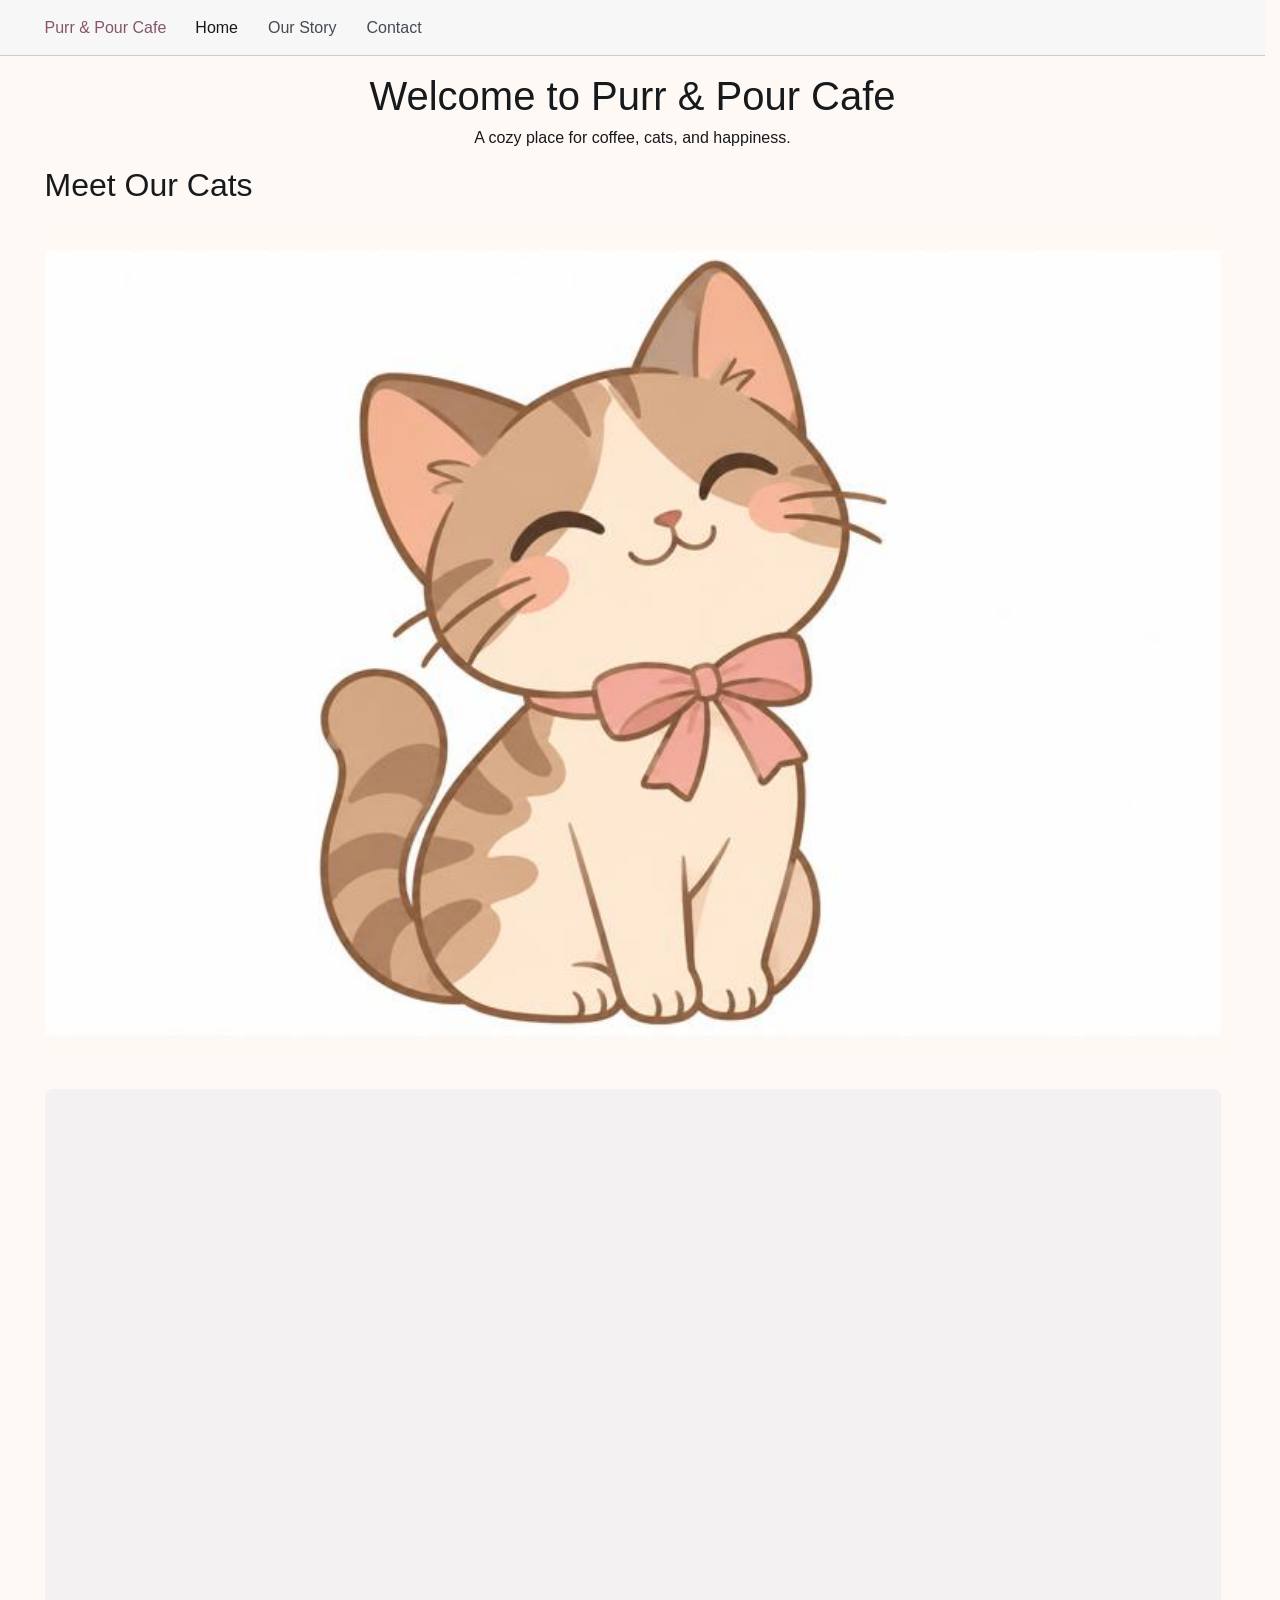
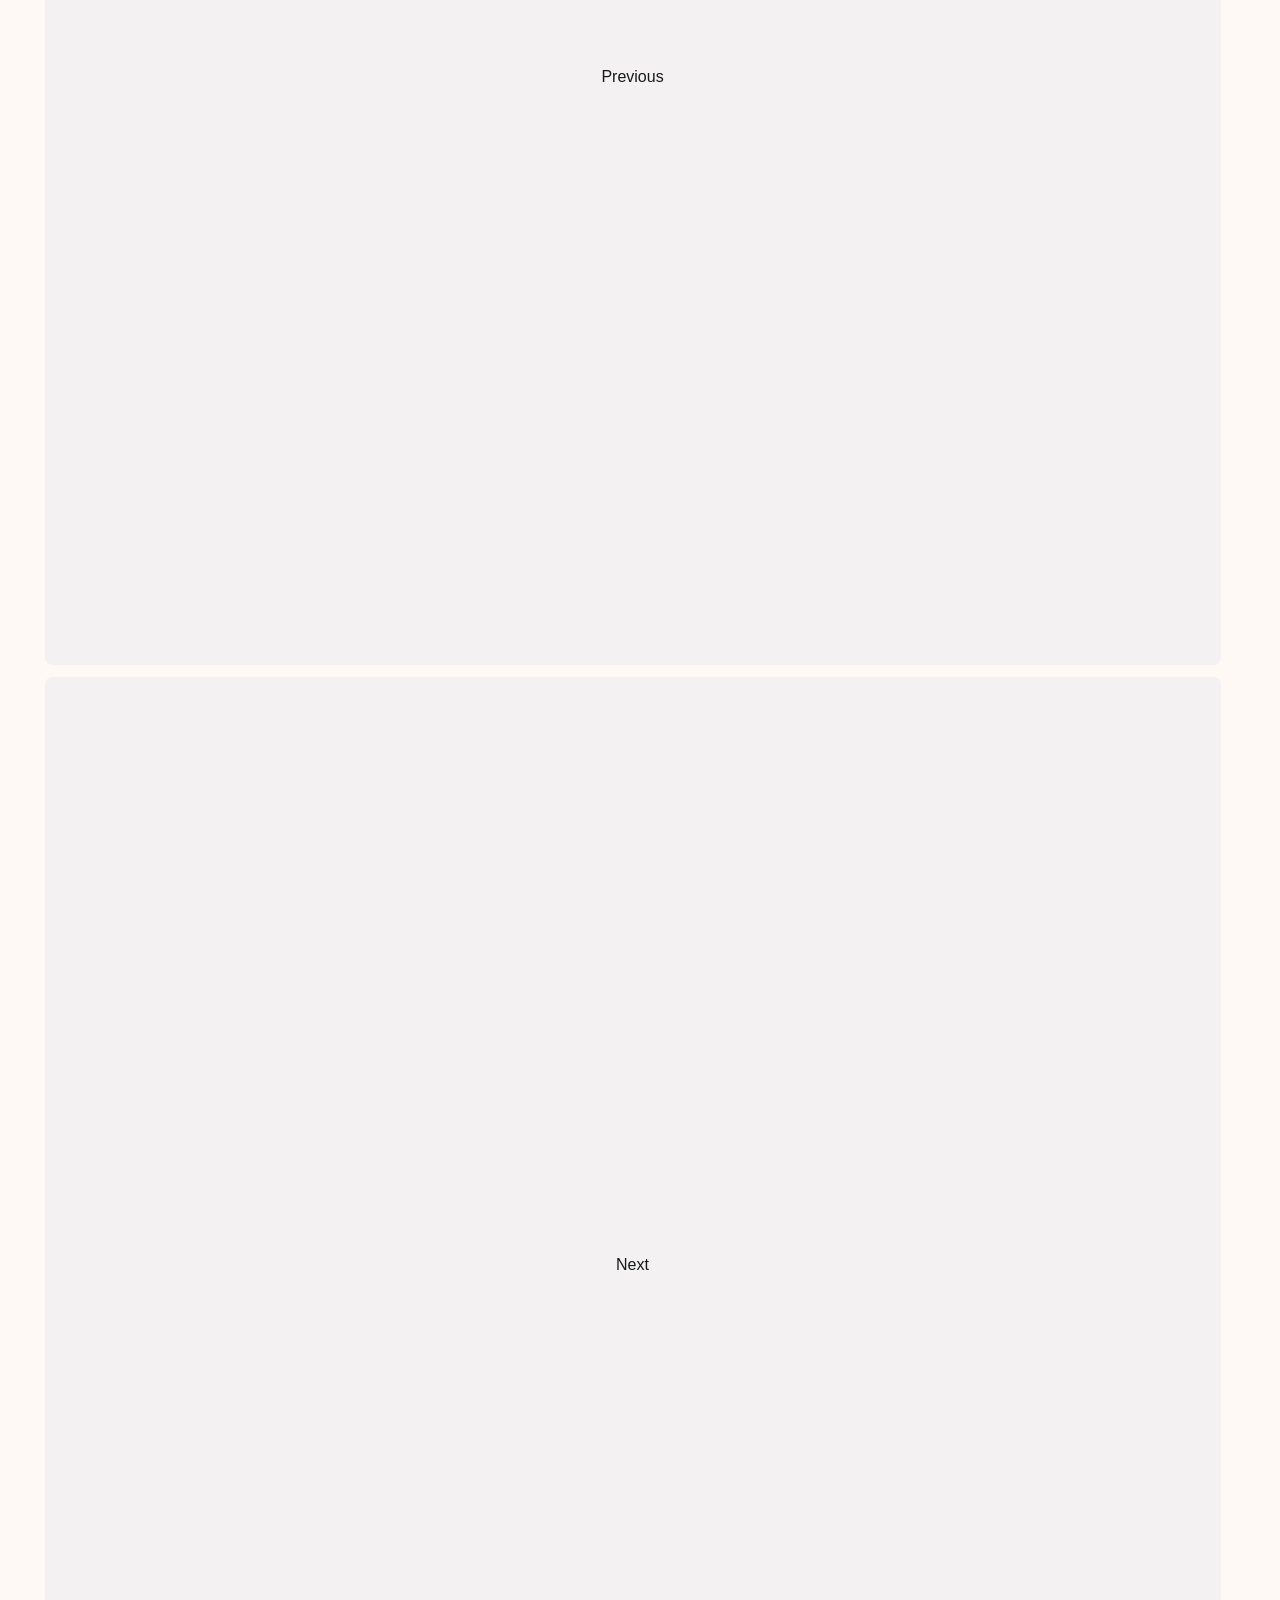
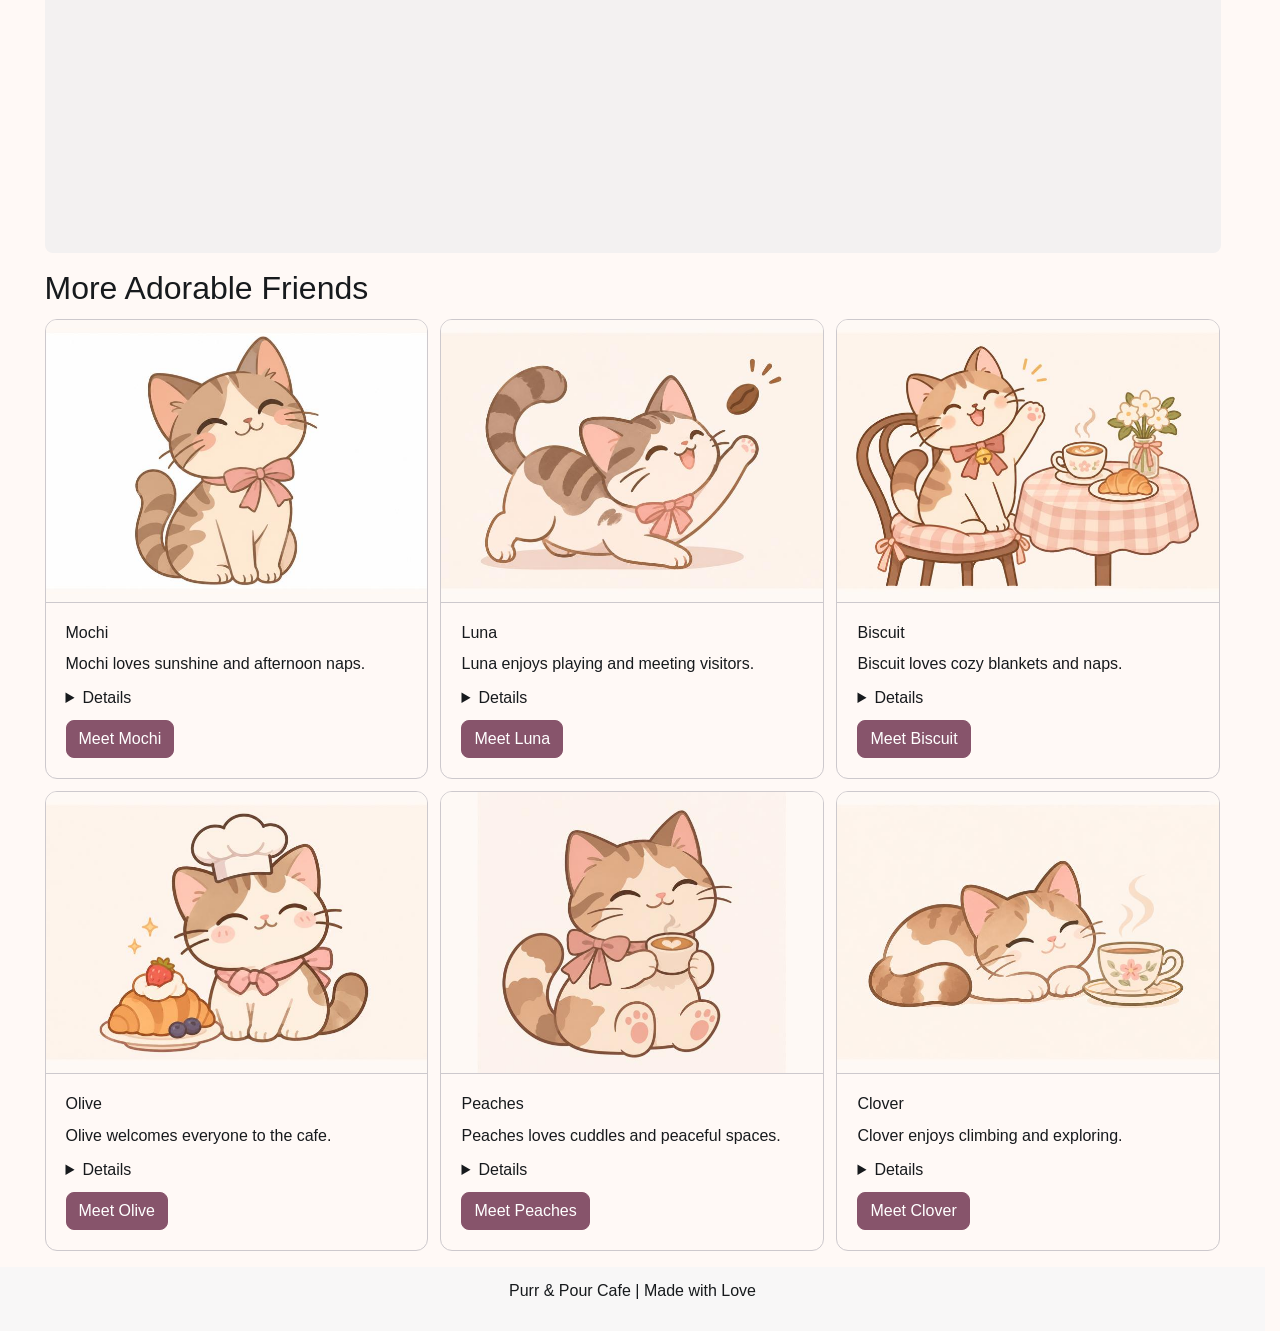
==== index.html @ 05589e62 "lab 6" ====
<!DOCTYPE html>
<html lang="en">
<head>
  <meta charset="UTF-8">
  <meta name="viewport" content="width=device-width, initial-scale=1.0">
  <title>Home | Purr & Pour Cafe</title>
  <link rel="stylesheet" href="css/bootstrap.min.css">
  <link rel="stylesheet" href="css/style.css">
  <script type="module" src="js/bootstrap.bundle.min.js"></script>
</head>

<body>

  <!-- NAVIGATION -->
  <nav class="navbar md:navbar-expand bg-1 border-bottom">
    <div class="container">

      <a class="navbar-brand" href="index.html">
        Purr & Pour Cafe
      </a>

      <button class="btn-icon navbar-toggler"
        type="button"
        data-bs-toggle="drawer"
        data-bs-target="#menu"
        aria-controls="menu"
        aria-expanded="false"
        aria-label="Open menu">
        <span class="navbar-toggler-icon"></span>
      </button>

      <dialog class="drawer drawer-end" id="menu"
        aria-labelledby="menuTitle">

        <div class="drawer-header">
          <h2 class="drawer-title h5" id="menuTitle">Menu</h2>
          <button class="btn-close" type="button"
            data-bs-dismiss="drawer"
            aria-label="Close menu"></button>
        </div>

        <div class="drawer-body">
          <ul class="navbar-nav">
            <li class="nav-item">
              <a class="nav-link active" aria-current="page"
                href="index.html">Home</a>
            </li>
            <li class="nav-item">
              <a class="nav-link" href="#">Our Story</a>
            </li>
            <li class="nav-item">
              <a class="nav-link" href="Contact.html">Contact</a>
            </li>
          </ul>
        </div>
      </dialog>

    </div>
  </nav>

  <main class="container py-5">

    <!-- PAGE HEADING -->
    <header class="text-center mb-5">
      <h1>Welcome to Purr & Pour Cafe</h1>
      <p class="lead">
        A cozy place for coffee, cats, and happiness.
      </p>
    </header>

    <!-- CAROUSEL -->
    <section class="mb-5" aria-label="Featured cats">

      <h2>Meet Our Cats</h2>

      <div id="catCarousel" class="carousel slide">

        <div class="carousel-inner">

          <div class="carousel-item active">
            <img src="Images/images/cat1.svg"
              class="d-block w-100"
              alt="Mochi the brown cafe cat">
          </div>

          <div class="carousel-item">
            <img src="Images/images/cat2.svg"
              class="d-block w-100"
              alt="Luna the playful cat">
          </div>

          <div class="carousel-item">
            <img src="Images/images/cat3.svg"
              class="d-block w-100"
              alt="Biscuit the sleepy cat">
          </div>

        </div>

        <button class="btn-icon" type="button"
          data-bs-target="#catCarousel"
          data-bs-slide="prev"
          aria-label="Previous slide">
          Previous
        </button>

        <button class="btn-icon" type="button"
          data-bs-target="#catCarousel"
          data-bs-slide="next"
          aria-label="Next slide">
          Next
        </button>

      </div>
    </section>

    <!-- SIX CAT CARDS -->
    <section>
      <h2 class="mb-4">More Adorable Friends</h2>

      <div class="row g-4">

        <!-- CARD 1 -->
        <div class="col-12 md:col-6 lg:col-4">
          <article class="card h-100">
            <img src="Images/images/cat1.svg"
              class="card-img-top"
              alt="Mochi the brown cat">

            <div class="card-body">
              <h3 class="card-title h5">Mochi</h3>
              <p>Mochi loves sunshine and afternoon naps.</p>

              <details>
                <summary>Details</summary>
                <p>Mochi enjoys sitting by the window.</p>
              </details>

              <button class="btn-solid theme-primary"
                type="button"
                data-bs-toggle="dialog"
                data-bs-target="#dialog1">
                Meet Mochi
              </button>

              <dialog class="dialog" id="dialog1"
                aria-labelledby="title1">
                <div class="dialog-header">
                  <h4 id="title1">Mochi</h4>
                </div>
                <div class="dialog-body">
                  <p>Mochi is our calmest cafe cat.</p>
                </div>
                <div class="dialog-footer">
                  <button class="btn-solid theme-primary"
                    type="button" data-bs-dismiss="dialog">
                    Close
                  </button>
                </div>
              </dialog>

            </div>
          </article>
        </div>

        <!-- CARD 2 -->
        <div class="col-12 md:col-6 lg:col-4">
          <article class="card h-100">
            <img src="Images/images/cat2.svg"
              class="card-img-top"
              alt="Luna the playful cat">

            <div class="card-body">
              <h3 class="card-title h5">Luna</h3>
              <p>Luna enjoys playing and meeting visitors.</p>

              <details>
                <summary>Details</summary>
                <p>Luna loves chasing feather toys.</p>
              </details>

              <button class="btn-solid theme-primary"
                type="button"
                data-bs-toggle="dialog"
                data-bs-target="#dialog2">
                Meet Luna
              </button>

              <dialog class="dialog" id="dialog2"
                aria-labelledby="title2">
                <div class="dialog-header">
                  <h4 id="title2">Luna</h4>
                </div>
                <div class="dialog-body">
                  <p>Luna is our most energetic cat.</p>
                </div>
                <div class="dialog-footer">
                  <button class="btn-solid theme-primary"
                    type="button" data-bs-dismiss="dialog">
                    Close
                  </button>
                </div>
              </dialog>

            </div>
          </article>
        </div>

        <!-- CARD 3 -->
        <div class="col-12 md:col-6 lg:col-4">
          <article class="card h-100">
            <img src="Images/images/cat3.svg"
              class="card-img-top"
              alt="Biscuit the sleepy cat">

            <div class="card-body">
              <h3 class="card-title h5">Biscuit</h3>
              <p>Biscuit loves cozy blankets and naps.</p>

              <details>
                <summary>Details</summary>
                <p>Biscuit sleeps in the softest chair.</p>
              </details>

              <button class="btn-solid theme-primary"
                type="button"
                data-bs-toggle="dialog"
                data-bs-target="#dialog3">
                Meet Biscuit
              </button>

              <dialog class="dialog" id="dialog3"
                aria-labelledby="title3">
                <div class="dialog-header">
                  <h4 id="title3">Biscuit</h4>
                </div>
                <div class="dialog-body">
                  <p>Biscuit is our professional nap expert.</p>
                </div>
                <div class="dialog-footer">
                  <button class="btn-solid theme-primary"
                    type="button" data-bs-dismiss="dialog">
                    Close
                  </button>
                </div>
              </dialog>

            </div>
          </article>
        </div>

        <!-- CARD 4 -->
        <div class="col-12 md:col-6 lg:col-4">
          <article class="card h-100">
            <img src="Images/images/cat4.svg"
              class="card-img-top"
              alt="Olive the friendly cat">

            <div class="card-body">
              <h3 class="card-title h5">Olive</h3>
              <p>Olive welcomes everyone to the cafe.</p>

              <details>
                <summary>Details</summary>
                <p>Olive loves greeting new visitors.</p>
              </details>

              <button class="btn-solid theme-primary"
                type="button"
                data-bs-toggle="dialog"
                data-bs-target="#dialog4">
                Meet Olive
              </button>

              <dialog class="dialog" id="dialog4"
                aria-labelledby="title4">
                <div class="dialog-header">
                  <h4 id="title4">Olive</h4>
                </div>
                <div class="dialog-body">
                  <p>Olive is our friendly little greeter.</p>
                </div>
                <div class="dialog-footer">
                  <button class="btn-solid theme-primary"
                    type="button" data-bs-dismiss="dialog">
                    Close
                  </button>
                </div>
              </dialog>

            </div>
          </article>
        </div>

        <!-- CARD 5 -->
        <div class="col-12 md:col-6 lg:col-4">
          <article class="card h-100">
            <img src="Images/images/cat5.svg"
              class="card-img-top"
              alt="Peaches the gentle cat">

            <div class="card-body">
              <h3 class="card-title h5">Peaches</h3>
              <p>Peaches loves cuddles and peaceful spaces.</p>

              <details>
                <summary>Details</summary>
                <p>Peaches enjoys gentle head scratches.</p>
              </details>

              <button class="btn-solid theme-primary"
                type="button"
                data-bs-toggle="dialog"
                data-bs-target="#dialog5">
                Meet Peaches
              </button>

              <dialog class="dialog" id="dialog5"
                aria-labelledby="title5">
                <div class="dialog-header">
                  <h4 id="title5">Peaches</h4>
                </div>
                <div class="dialog-body">
                  <p>Peaches is our sweetest little dreamer.</p>
                </div>
                <div class="dialog-footer">
                  <button class="btn-solid theme-primary"
                    type="button" data-bs-dismiss="dialog">
                    Close
                  </button>
                </div>
              </dialog>

            </div>
          </article>
        </div>

        <!-- CARD 6 -->
        <div class="col-12 md:col-6 lg:col-4">
          <article class="card h-100">
            <img src="Images/images/cat6.svg"
              class="card-img-top"
              alt="Clover the curious cat">

            <div class="card-body">
              <h3 class="card-title h5">Clover</h3>
              <p>Clover enjoys climbing and exploring.</p>

              <details>
                <summary>Details</summary>
                <p>Clover loves climbing the cat tree.</p>
              </details>

              <button class="btn-solid theme-primary"
                type="button"
                data-bs-toggle="dialog"
                data-bs-target="#dialog6">
                Meet Clover
              </button>

              <dialog class="dialog" id="dialog6"
                aria-labelledby="title6">
                <div class="dialog-header">
                  <h4 id="title6">Clover</h4>
                </div>
                <div class="dialog-body">
                  <p>Clover is our curious little explorer.</p>
                </div>
                <div class="dialog-footer">
                  <button class="btn-solid theme-primary"
                    type="button" data-bs-dismiss="dialog">
                    Close
                  </button>
                </div>
              </dialog>

            </div>
          </article>
        </div>

      </div>
    </section>

  </main>

  <!-- FOOTER -->
  <footer class="bg-1 text-center py-4">
    <p>Purr & Pour Cafe | Made with Love</p>
  </footer>

</body>
</html>
---- css/style.css ----
/* CCT360 LAB 6 - PASTEL CAT CAFE */

:root {
  --bs-primary-base: #87546b;
  --bs-primary-bg: #87546b;
  --bs-primary-fg: #87546b;
  --bs-primary-border: #bd91a5;
  --bs-primary-contrast: #ffffff;
  --bs-primary-bg-subtle: #f6e4eb;
  --bs-primary-focus-ring: #bd91a5;
  --bs-bg-body: #fff9f6;
}

.btn-solid.theme-primary {
  background-color: #87546b;
  color: white;
  border-color: #87546b;
}

.btn-solid.theme-primary:hover {
  background-color: #6c3c51;
  color: white;
  border-color: #6c3c51;
}

.navbar-brand {
  color: #87546b;
}
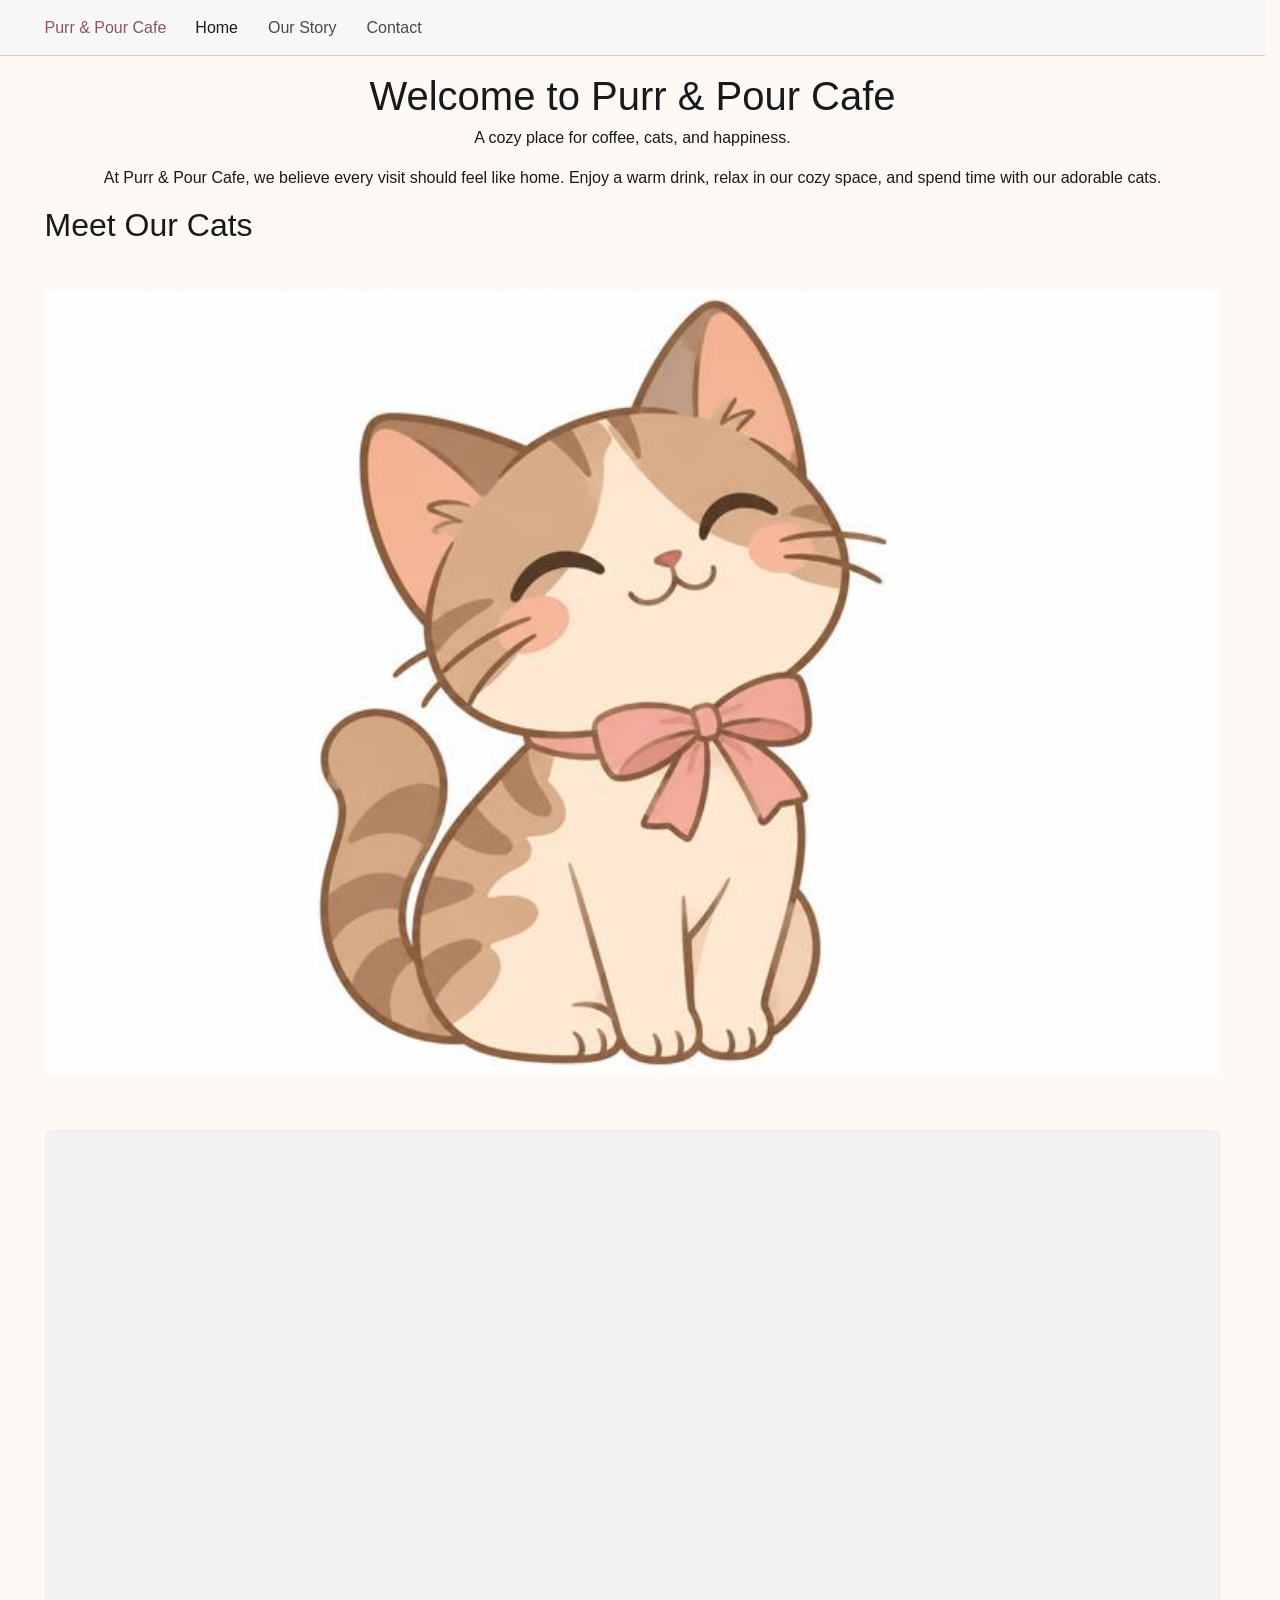
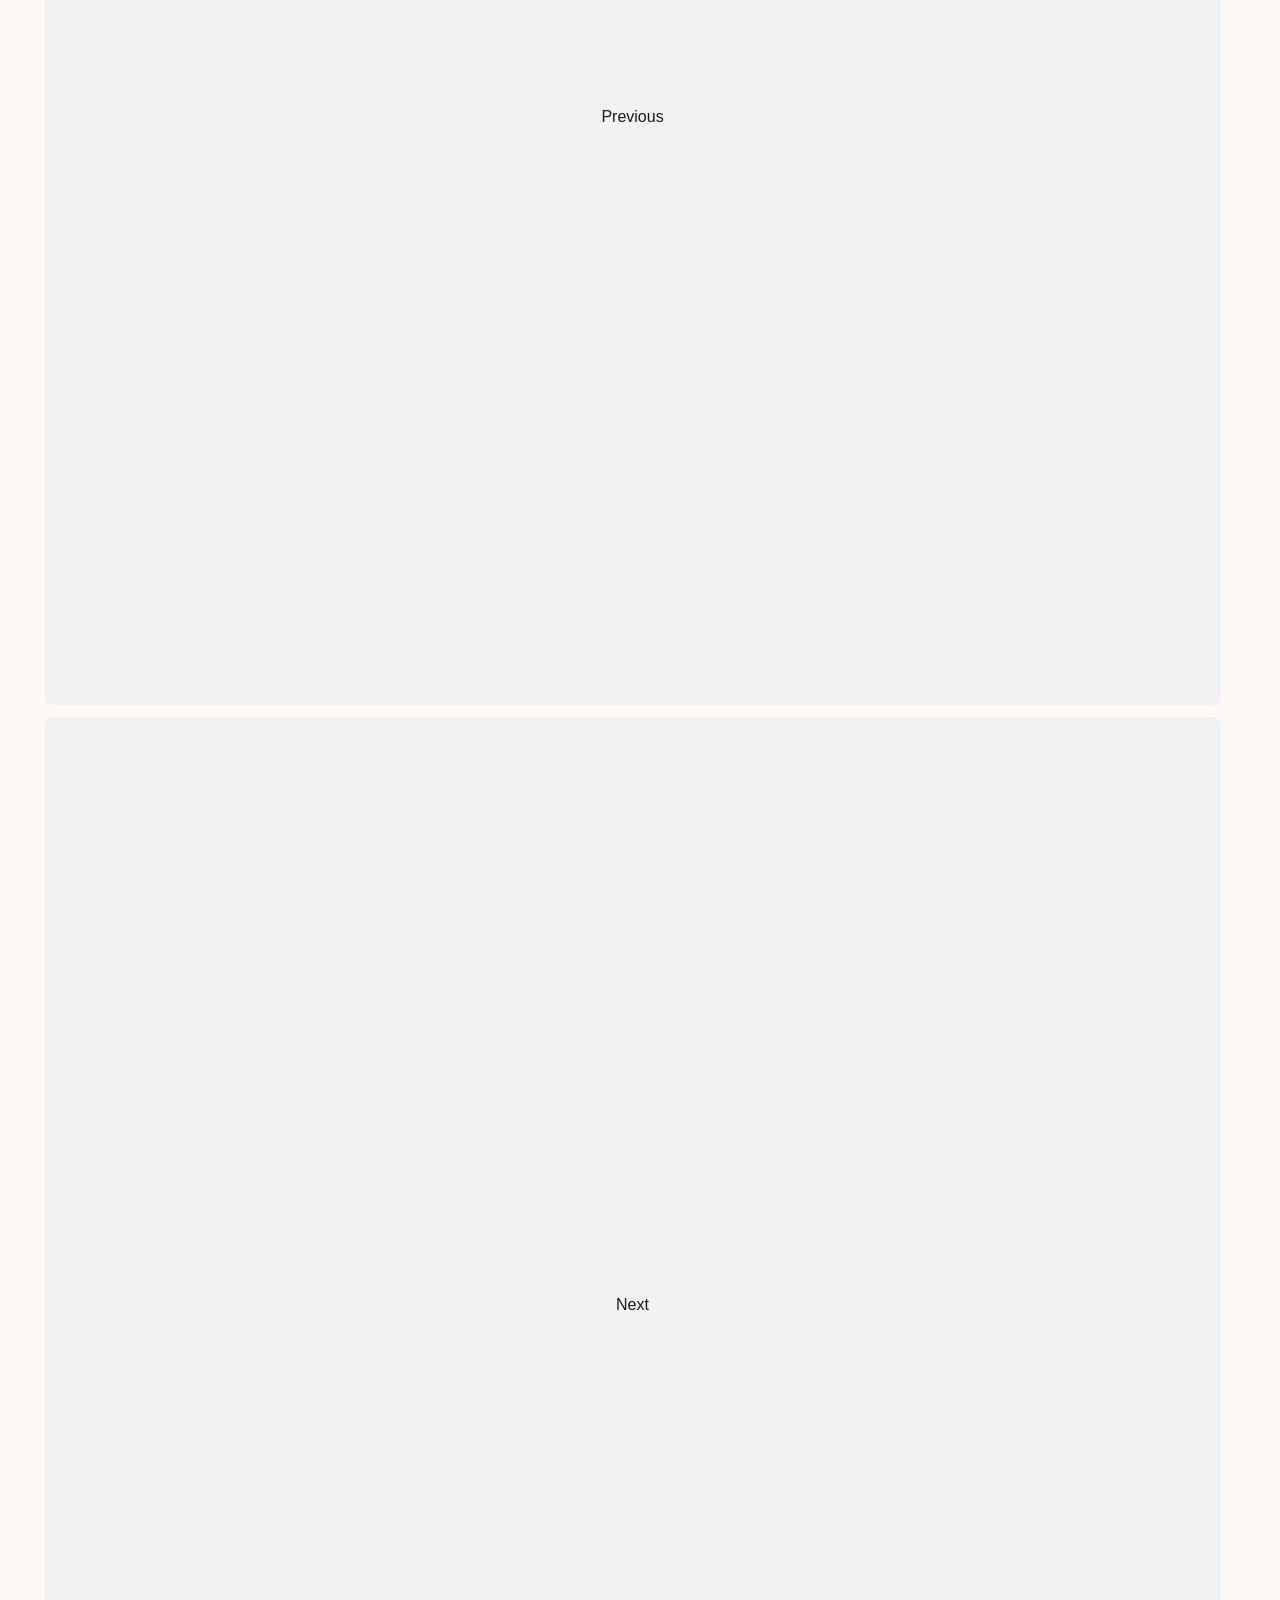
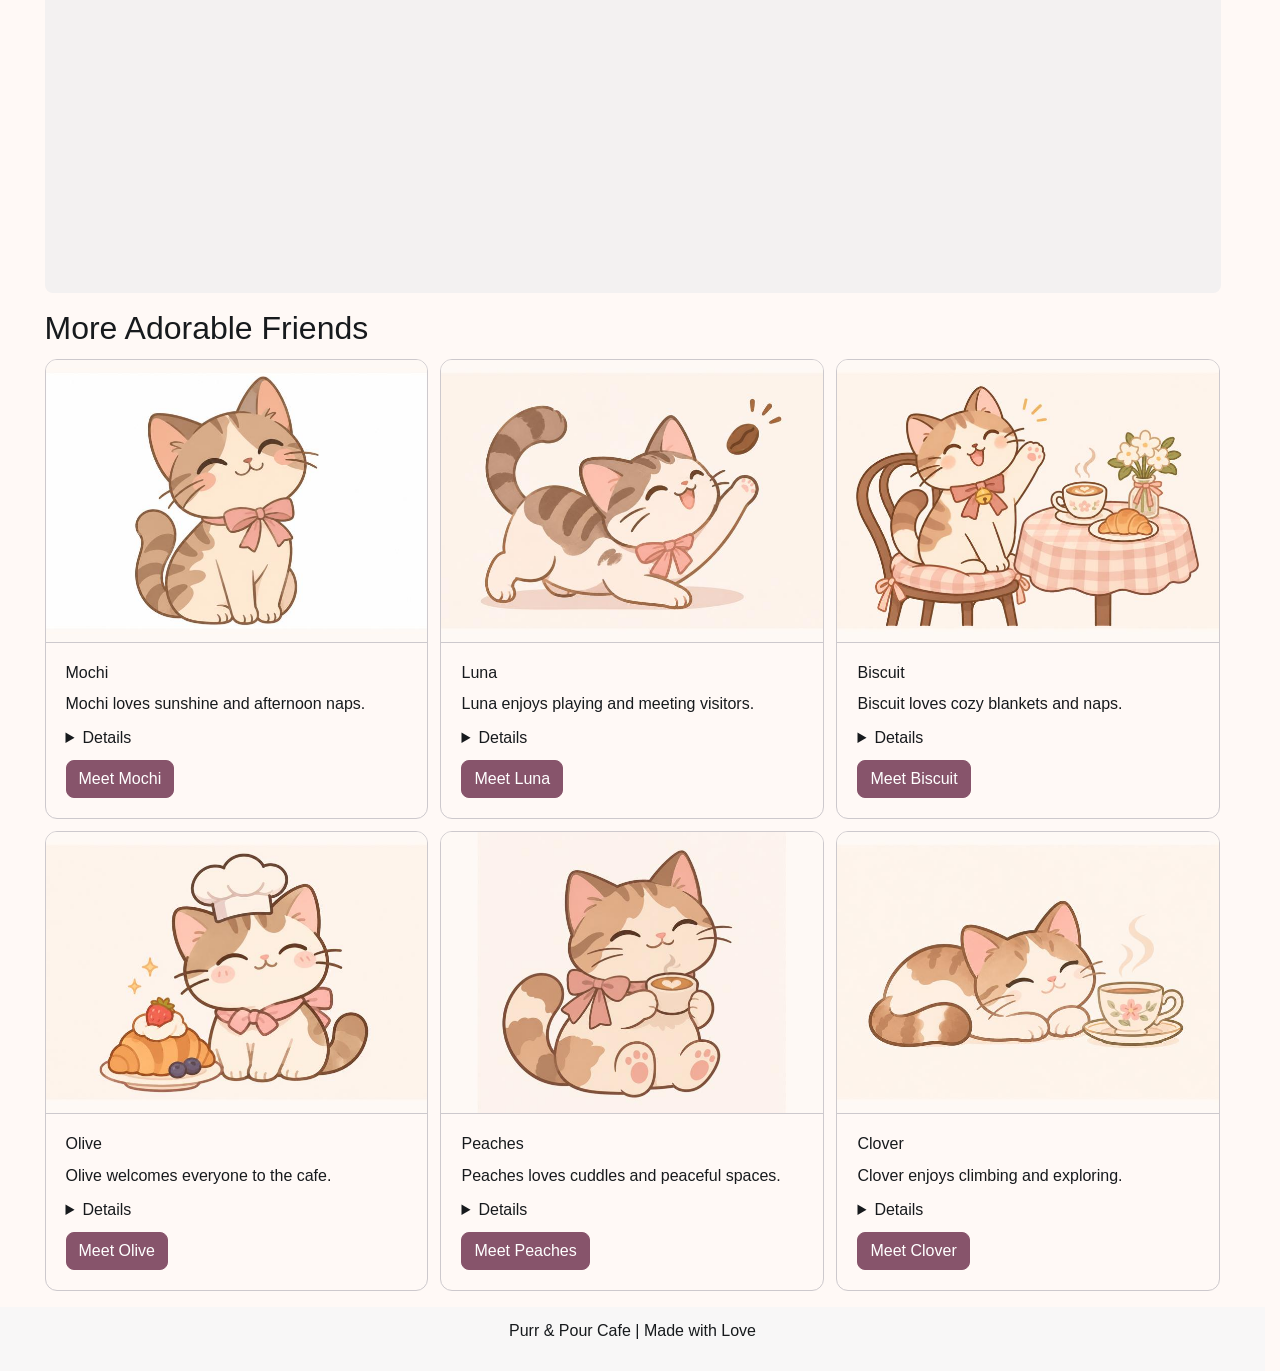
==== commit 579dd2c5: "Add welcoming introduction to homepage" ====
--- a/index.html
+++ b/index.html
@@ -67,6 +67,13 @@
       <p class="lead">
         A cozy place for coffee, cats, and happiness.
       </p>
+
+<p>
+  At Purr & Pour Cafe, we believe every visit should feel
+  like home. Enjoy a warm drink, relax in our cozy space,
+  and spend time with our adorable cats.
+</p>
+
     </header>
 
     <!-- CAROUSEL -->
@@ -81,7 +88,7 @@
           <div class="carousel-item active">
             <img src="Images/images/cat1.svg"
               class="d-block w-100"
-              alt="Mochi the brown cafe cat">
+             alt="Illustration of Mochi, a smiling brown and cream cat">
           </div>
 
           <div class="carousel-item">
